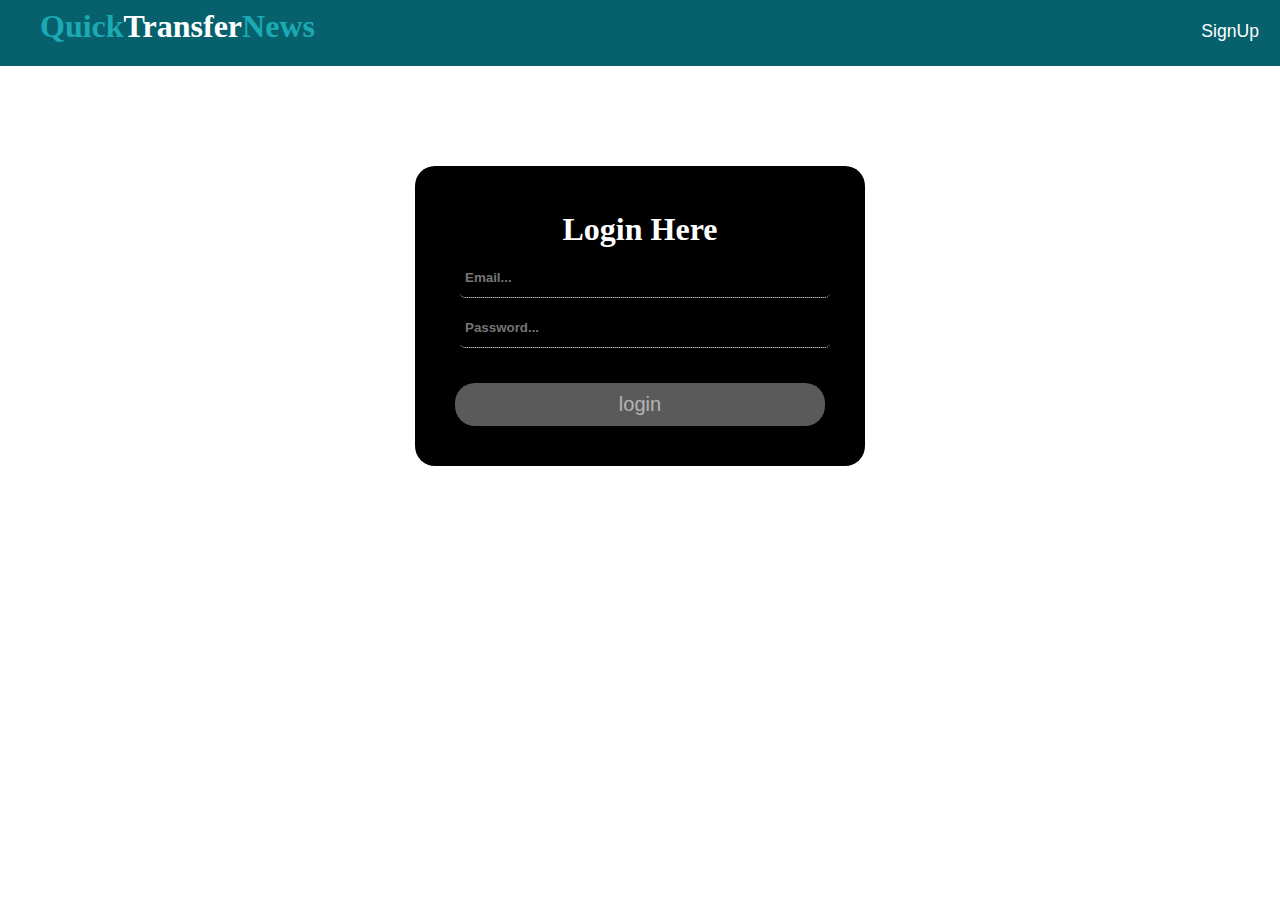
==== UI/index.html @ ed8a6651 "updating index" ====
<!DOCTYPE html>
<html lang="en">
<head>
    <meta charset="UTF-8">
    <meta name="viewport" content="width=device-width, initial-scale=1.0">
    <meta http-equiv="X-UA-Compatible" content="ie=edge">
    <title>Welcoming Page</title>
    <!-- Footer Styling-->
    <link rel="stylesheet" href="./css/footer.css">
    <!-- Signup Styling-->
    <link rel="stylesheet" href="./css/signup_login.css">
     <!-- Custom Styling-->
     <link rel="stylesheet" href="./css/style_header.css">
    <!-- Font Awesome-->
<link rel="stylesheet" href="./css/fonts/css/all.css">
</head>
<body class="index">
      <header>
        <div class="logo">
           <h1 class="logo-text"><span>Quick</span>Transfer<span>News</span></h1>
        </div>
        <i class="fa fa-bars menu-toggle"></i>
        <ul class="nav">
            <li><a href="./html/signup.html">SignUp</a></li>
        </ul>
        </header>  
        <div class="wrap">
        <h1>Login Here</h1>
        <form action="./html/main.html">
            <input type="text" placeholder="Email..." required>
            <input type="password" placeholder="Password..." required> 
            <input type="submit" value="login" required>   
        </form>
    </div>
   </body>
</html>
---- UI/css/footer.css ----
/*FOOTER*/

.footer .footer-bottom {
    background: grey;
    color: #000;
    height: 50px;
    width: 100%;
    text-align: center;
    position: absolute;
    bottom: 0px;
    left: 0px;
    padding-top: 20px;
}
---- UI/css/signup_login.css ----
body{
    background: url('sky.jpg');
    background-size: cover;
    font-family: Arial;
   
}
.wrap{
    max-width: 450px;
    border-radius: 20px;
    margin: auto;
    background: black;
    box-sizing: border-box;
    padding: 40px;
    color: #fff;
    margin-top: 100px;
}
h1{
    text-align: center;
    color:white !important;
}
input[type=text], input[type=password]{
    width: 100%;
    box-sizing: border-box;
    padding: 12px 5px;
    background: black;
    outline: none;
    border: none;
    border-bottom: 1px dotted #fff;
    border-radius: 5px;
    margin: 5px;
    color:#fff;
    font-weight: bold;
}
input[type=submit]{
    width: 100%;
    box-sizing: border-box;
    padding: 10px 0;
    margin-top: 30px;
    outline: none;
    border: none;
    background: grey;
    opacity: 0.7;
    border-radius: 20px;
    font-size: 20px;
    color: #fff;
}
input[type=submit]:hover{
    background: darkcyan;
    opacity: 0.7;

}
---- UI/css/style_header.css ----
* {
    box-sizing: border-box;
}
.nav .fa-chevron-down{
    font-size: .8em;
}
body{
    padding: 0px;
    margin: 0px;
    background:url('sky.jpg');
  }

    h1,h2,h3,h4,h5,h6{
        color: black;
        font-family: Cambria, Cochin, Georgia, Times, 'Times New Roman', serif;
        margin: 5px;
    }
    a{
        text-decoration: none;
        color: inherit;
    }
    .clearfix::after{
        content:'';
        display: block;
        clear: both;

    }
    .btn{
        padding: .5em 1rem;
        background:  rgb(7, 97, 109); 
        color: white;
        border: 1px solid transparent;
        border-radius: .25rem;
    }
.btn:hover{
    color: white !important;
    background:  rgb(13, 42, 46); 
}
.text-input{
    padding: .7rem 1rem;
    display: block;
    width: 100%;
    border-radius: 5px; 
    outline: none;
    line-height: 1.5rem;
    color: gray;
    font-size: 1.2em;
    font-family: Cambria, Cochin, Georgia, Times, 'Times New Roman', serif;
    background-origin: 1px solid white;



}
/* NavBar */

header{
    background: rgb(7, 97, 109); 
    height: 66px;
}
header .logo{
    float: left;
    height: inherit;
    margin-left: 2em;
 }
header .logo-text{
    margin: 8px;
    font-family: Cambria, Cochin, Georgia, Times, 'Times New Roman', serif;
}
header .logo-text span{
    color: rgb(27,170,180);
    
}
.active{
    background: gray;
}
header ul{
    float: right;
    margin: 0px;
    padding: 0px;
    list-style: none;

   
    }
    
header ul li { 
        float: left;
        position: relative;
    }
header ul li ul{
    position: absolute;
    top: 66px;
    right: 0px;
    width: 180px;
    display: none;
    z-index: 99999;
   }   
header ul li:hover ul{
    display: block;
}
header ul li ul li{
    width: 100%;
}
header ul li ul li a{
    padding: 5px;
    color: black;
    background: white;
}
header ul li ul li a.logout{
    color: red;
}
header ul li ul li a:hover{
    background: khaki;
}

header ul li a {
    display: block;
    padding: 21px;
    font-size: 1.1em;
    text-decoration: none;
    }
    header ul li a:hover{
        background: rgb(67, 182, 67);
        transition: 0.5s;
    }
header .menu-toggle{
   
    display: none;
}
header *{
    color: white;
}

.page-wrapper a:hover{
    color: green;
}

/*  Post Slider*/
.post-slider{
position: relative; 
}
.post-slider .slider-title{
    text-align: center;
    margin: 30px auto;

}
.post-slider .next {
    position: absolute;
    top: 50%;
    right: 30px;
    font-size: 2em;
    color: gray;
    cursor: pointer;

}
.post-slider .prev {
    position: absolute;
    top: 50%;
    left: 30px;
    font-size: 2em;
    color: gray;
    cursor: pointer;
}
.post-slider .post-wrapper{
    width: 84%;
    overflow: hidden;
    height: 350px;
    margin: 0px auto;
    padding: 10px 0px 10px 0px;
  
}
.post-slider .post-wrapper .post{
    width: 300px;
    height: 330px;
    margin: 0px 10px;
    display: inline-block;
    background: white;
    border-radius: 5px;
    box-shadow: 1rem 1rem 1rem 1rem grey;

}
.post-slider .post-wrapper .post-info {
    height: 130px;
    padding: 0px 10px;
  

}
.post-slider .post-wrapper .post .slider-image{
    width: 100%;
    height: 200px;
    border-top-left-radius: 5px;
    border-top-right-radius: 5px;
}

/* CONTENT */
.content{
    width: 90%;
    margin: 30px auto 30px;

}
.content .main-content
{
    width: 70%;
    float: left;
    
}
.content .main-content.single{
    background: white;
    padding: 20px 50px;
    font-size: 1.1em;
}
.content .main-content.single .post-title{
 text-align: center;
 margin-bottom: 40px;
}
.content .main-content .post{
    width: 95%;
    height: 270px;
    margin: 20px auto;
    border-radius: 5px;
    background: white;
    position: relative;
}
.content .main-content .post .read-more{
    position: absolute;
    bottom: 10px;
    right: 10px;
    border: 1px solid  rgb(7, 97, 109); 
    background: transparent;
    border-radius: 0px;
    color: rgb(7, 97, 109) !important; 
}
.content .main-content .post .read-more:hover{
    background: rgb(7, 97, 109);
    color: white !important;
    transition: .25s;
}
.content .main-content .post .post-image{
    width: 40%;
    height: 100%;
    float: left;
}
.content .main-content .post .post-preview{
    width: 60%;
    padding: 10px;
    float: right;
  
}
.content .main-content .recent-post-title{
    margin: 20px;
}
.content .sidebar{
    width: 30%; 
    float: left;
    height: 300px;
}
.content .sidebar .section{
    background: white;
    padding: 20px;
    border-radius: 5px;
    margin-bottom: 20px;
}
.content .sidebar .section.search{
    margin-top: 80px;
}



/*MEDIA QUERIES*/

@media only screen and (max-width: 750px) {
header{
    position: relative;
}
header ul{
    width: 100%;
    background: rgb(187, 194, 181);
    max-height: 0px;
    /* border: 1px solid red; */
    overflow: hidden;

}
.showing{
   max-height: 100em; 
}
header ul li{
    width: 100%;
}
header ul li ul{
    position: static;
    width: 180px;
    display: block;
    width: 100%;
   }  
   header ul li ul li a{
    padding: 5px;
    color: white;
    padding-left: 50px;
    background:rgb(187, 194, 181);;
}
header ul li ul li a.logout{
    color: red;
} 
header .menu-toggle{
    display: block;
    position: absolute;
    right: 20px;
    top: 20px;
    font-size: 1.9em;
}
header .logo{
   
    margin-left: .5em;
 }
 
}
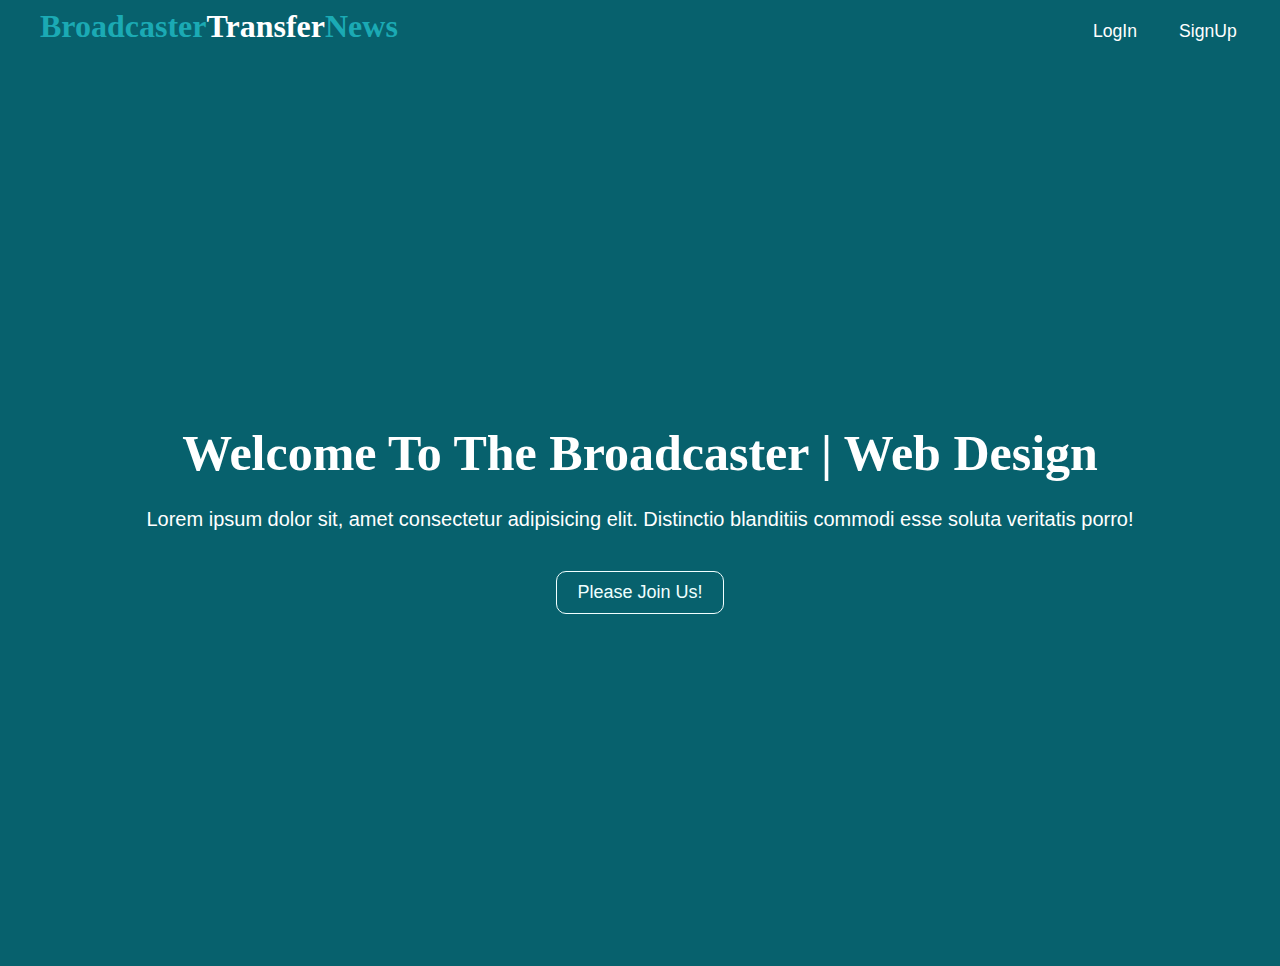
==== commit 1caad283: "bug(Feedback):Fixing-bugs  adding-some-pages-regarging-to-feedback [finishes #169993222]" ====
--- a/UI/index.html
+++ b/UI/index.html
@@ -13,24 +13,26 @@
      <link rel="stylesheet" href="./css/style_header.css">
     <!-- Font Awesome-->
 <link rel="stylesheet" href="./css/fonts/css/all.css">
+ <!-- landing Styling-->
+ <!-- <link rel="stylesheet" href="./css/landing.css"> -->
 </head>
 <body class="index">
       <header>
         <div class="logo">
-           <h1 class="logo-text"><span>Quick</span>Transfer<span>News</span></h1>
-        </div>
-        <i class="fa fa-bars menu-toggle"></i>
-        <ul class="nav">
-            <li><a href="./html/signup.html">SignUp</a></li>
-        </ul>
+            <h1 class="logo-text"><span>Broadcaster</span>Transfer<span>News</span></h1>
+         </div>
+         <i class="fa fa-bars menu-toggle"></i>
+         <ul class="nav">
+             <li><a href="./html/signin.html">LogIn</a></li>
+             &nbsp; &nbsp; &nbsp;
+             <li><a href="./html/signup.html">SignUp</a></li>
+         </ul>
         </header>  
-        <div class="wrap">
-        <h1>Login Here</h1>
-        <form action="./html/main.html">
-            <input type="text" placeholder="Email..." required>
-            <input type="password" placeholder="Password..." required> 
-            <input type="submit" value="login" required>   
-        </form>
-    </div>
-   </body>
+        <header id="showcase">
+                <h1>Welcome To The Broadcaster | Web Design</h1>
+                <p> Lorem ipsum dolor sit, amet consectetur adipisicing elit. Distinctio blanditiis commodi esse soluta veritatis porro!</p>
+                <a href="./html/signup.html" class="button"> Please Join Us!</a>
+            </header>
+           
+</body>
 </html>
--- a/UI/css/footer.css
+++ b/UI/css/footer.css
@@ -1,5 +1,4 @@
 /*FOOTER*/
-
 .footer .footer-bottom {
     background: grey;
     color: #000;
@@ -11,4 +10,7 @@
     left: 0px;
     padding-top: 20px;
 }
+.footer{
+    margin-bottom: 0%;
+}
 
--- a/UI/css/style_header.css
+++ b/UI/css/style_header.css
@@ -20,18 +20,27 @@
         color: inherit;
     }
     .clearfix::after{
-        content:'';
         display: block;
         clear: both;
 
     }
     .btn{
         padding: .5em 1rem;
+        float: left;
         background:  rgb(7, 97, 109); 
         color: white;
         border: 1px solid transparent;
         border-radius: .25rem;
-    }
+        text-align: center;
+    }
+    .action {
+        text-align: center !important;
+    }
+    .action .btn.read-more.dash{
+        margin-left: 20px;
+        margin-right: 20px;
+    }
+   
 .btn:hover{
     color: white !important;
     background:  rgb(13, 42, 46); 
@@ -68,8 +77,7 @@
 }
 header .logo-text span{
     color: rgb(27,170,180);
-    
-}
+    }
 .active{
     background: gray;
 }
@@ -78,9 +86,7 @@
     margin: 0px;
     padding: 0px;
     list-style: none;
-
-   
-    }
+}
     
 header ul li { 
         float: left;
@@ -126,69 +132,17 @@
    
     display: none;
 }
+
 header *{
     color: white;
 }
+.page-wrapper.article{
+    margin-bottom: 0%;
+    margin-left: 250px;
+ }
 
 .page-wrapper a:hover{
     color: green;
-}
-
-/*  Post Slider*/
-.post-slider{
-position: relative; 
-}
-.post-slider .slider-title{
-    text-align: center;
-    margin: 30px auto;
-
-}
-.post-slider .next {
-    position: absolute;
-    top: 50%;
-    right: 30px;
-    font-size: 2em;
-    color: gray;
-    cursor: pointer;
-
-}
-.post-slider .prev {
-    position: absolute;
-    top: 50%;
-    left: 30px;
-    font-size: 2em;
-    color: gray;
-    cursor: pointer;
-}
-.post-slider .post-wrapper{
-    width: 84%;
-    overflow: hidden;
-    height: 350px;
-    margin: 0px auto;
-    padding: 10px 0px 10px 0px;
-  
-}
-.post-slider .post-wrapper .post{
-    width: 300px;
-    height: 330px;
-    margin: 0px 10px;
-    display: inline-block;
-    background: white;
-    border-radius: 5px;
-    box-shadow: 1rem 1rem 1rem 1rem grey;
-
-}
-.post-slider .post-wrapper .post-info {
-    height: 130px;
-    padding: 0px 10px;
-  
-
-}
-.post-slider .post-wrapper .post .slider-image{
-    width: 100%;
-    height: 200px;
-    border-top-left-radius: 5px;
-    border-top-right-radius: 5px;
 }
 
 /* CONTENT */
@@ -197,73 +151,92 @@
     margin: 30px auto 30px;
 
 }
-.content .main-content
-{
-    width: 70%;
-    float: left;
-    
-}
-.content .main-content.single{
-    background: white;
-    padding: 20px 50px;
-    font-size: 1.1em;
-}
-.content .main-content.single .post-title{
- text-align: center;
- margin-bottom: 40px;
-}
-.content .main-content .post{
+.content .search {
+width: 60%;
+margin: 0 23%;
+height: 42px;
+padding: 10px;
+font-size: 18px;
+
+}
+.content  .post{
     width: 95%;
     height: 270px;
     margin: 20px auto;
     border-radius: 5px;
     background: white;
     position: relative;
-}
-.content .main-content .post .read-more{
-    position: absolute;
+    text-align: center;
+    
+}
+.content  .post .read-more{
     bottom: 10px;
     right: 10px;
     border: 1px solid  rgb(7, 97, 109); 
     background: transparent;
     border-radius: 0px;
     color: rgb(7, 97, 109) !important; 
-}
-.content .main-content .post .read-more:hover{
+    margin-top: 7%;
+}
+.content  .post .read-more:hover{
     background: rgb(7, 97, 109);
     color: white !important;
     transition: .25s;
 }
-.content .main-content .post .post-image{
-    width: 40%;
-    height: 100%;
-    float: left;
-}
-.content .main-content .post .post-preview{
+.content  .post .post-image{
     width: 60%;
+    height: 300px;
+    margin: 0 23%;
+}
+.content  .post .post-preview{
+    width: 100%;
     padding: 10px;
     float: right;
-  
-}
-.content .main-content .recent-post-title{
-    margin: 20px;
-}
-.content .sidebar{
-    width: 30%; 
-    float: left;
-    height: 300px;
-}
-.content .sidebar .section{
-    background: white;
-    padding: 20px;
-    border-radius: 5px;
-    margin-bottom: 20px;
-}
-.content .sidebar .section.search{
-    margin-top: 80px;
-}
-
-
+    }
+    .content  .post .preview-text{
+        width: 60%;
+        padding: 10px;
+        margin: 0 23%;
+        }
+        .separate2{
+            margin-top: 200px;
+        }
+ /* Landing Page */
+ 
+ #showcase{
+    background-image:url('../images/sky.JPG');
+    background-size: cover;
+    background-position: center;
+    height: 100vh;
+    display: flex;
+    flex-direction: column;
+    justify-content: center;
+    align-items: center;
+    text-align: center;
+    padding: 0 20px;
+}
+#showcase h1{
+    font-size: 50px;
+    line-height: 1.2;
+}
+#showcase p{
+    font-size: 20px;
+}
+#showcase .button{
+    font-size: 18px;
+    text-decoration: none;
+    color: azure;
+    border: azure 1px solid;
+    padding: 10px 20px;
+    border-radius: 10px;
+    margin-top: 20px;
+}
+#showcase .button:hover{
+    background: bisque;
+    color: burlywood;
+
+}
+/* Landing Page */
 
 /*MEDIA QUERIES*/
 
@@ -308,15 +281,30 @@
     font-size: 1.9em;
 }
 header .logo{
-   
+
     margin-left: .5em;
  }
- 
-}
-
-
-
- 
-
-
+ }
+/* Dashboard Article  */
+#wrapper{
+    width: 100%;
+}
+#wrapper img{
+    width: 80%;
+    margin-bottom: 30px;
+    margin-top: 30px;
+    align-content: center;
+    padding-left: 20%;
+}
+#wrapper p{
+    width: 80%;
+    align-content: center;
+    padding-left: 20%;
+}
+#wrapper h1{
+    text-align: center;
+    margin-top: 50px;
+   
+    
+}
   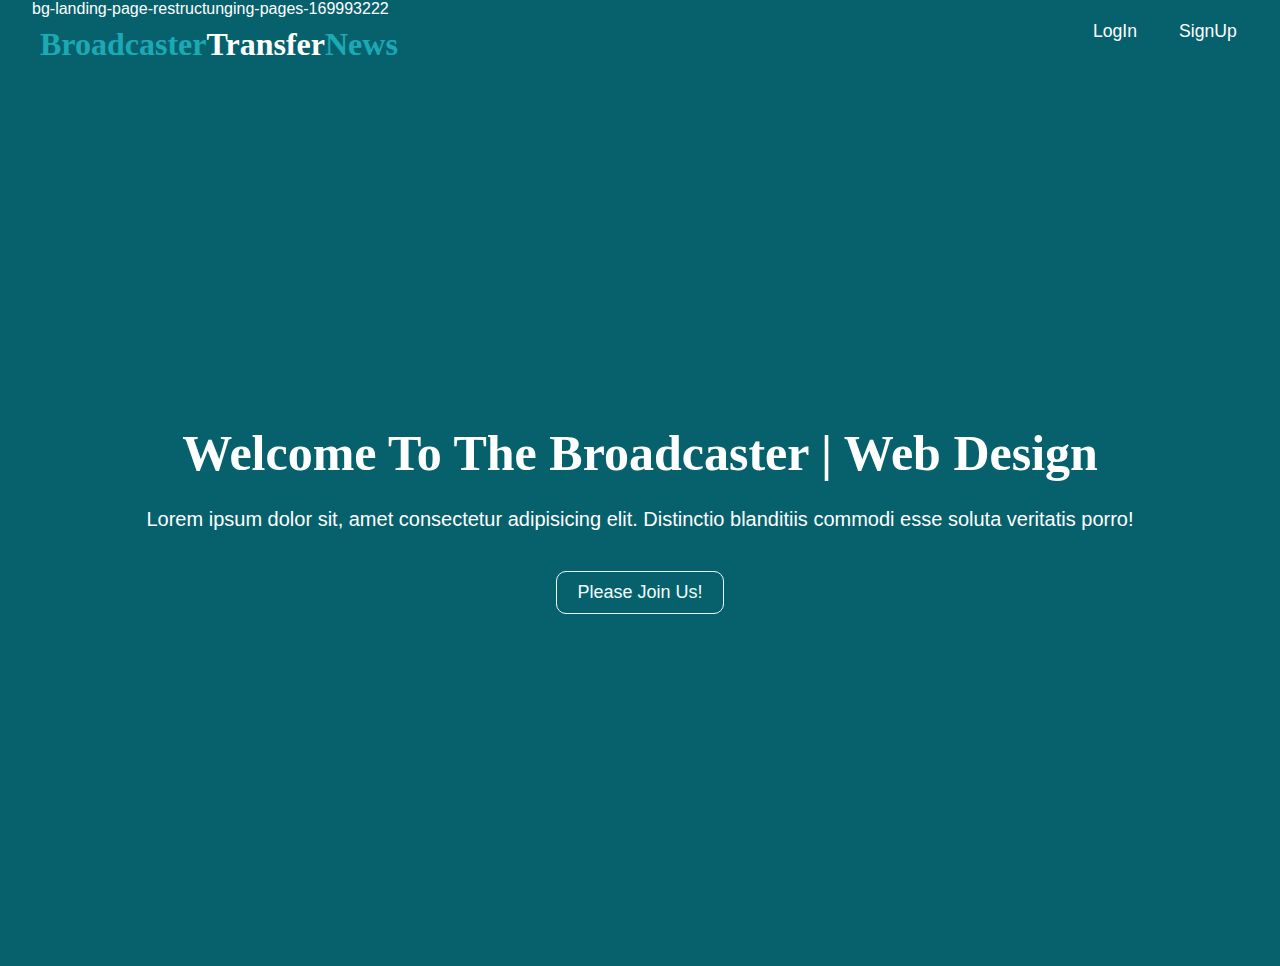
==== commit 32828430: "Merge branch 'develop' into bg-landing-page-restructunging-pages-169993222" ====
--- a/UI/index.html
+++ b/UI/index.html
@@ -19,6 +19,7 @@
 <body class="index">
       <header>
         <div class="logo">
+bg-landing-page-restructunging-pages-169993222
             <h1 class="logo-text"><span>Broadcaster</span>Transfer<span>News</span></h1>
          </div>
          <i class="fa fa-bars menu-toggle"></i>
@@ -35,4 +36,5 @@
             </header>
            
 </body>
+
 </html>
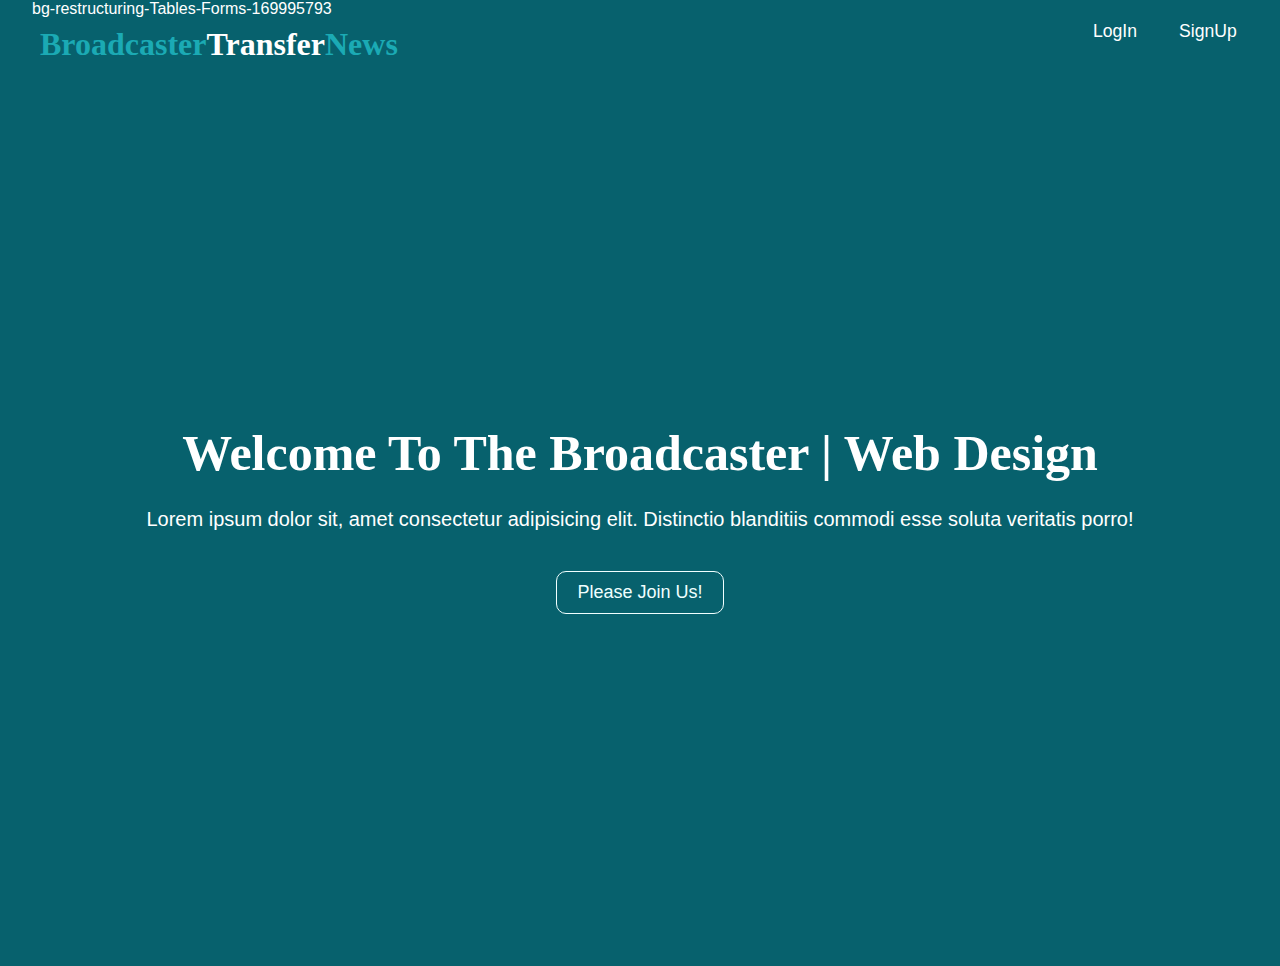
==== commit ce7a3ce2: "Merge branch 'develop' into bg-restructuring-Tables-Forms-169995793" ====
--- a/UI/index.html
+++ b/UI/index.html
@@ -19,7 +19,7 @@
 <body class="index">
       <header>
         <div class="logo">
-bg-landing-page-restructunging-pages-169993222
+ bg-restructuring-Tables-Forms-169995793
             <h1 class="logo-text"><span>Broadcaster</span>Transfer<span>News</span></h1>
          </div>
          <i class="fa fa-bars menu-toggle"></i>
--- a/UI/css/style_header.css
+++ b/UI/css/style_header.css
@@ -14,6 +14,9 @@
         color: black;
         font-family: Cambria, Cochin, Georgia, Times, 'Times New Roman', serif;
         margin: 5px;
+    }
+    h2.incidenttitle{
+        float: left;
     }
     a{
         text-decoration: none;
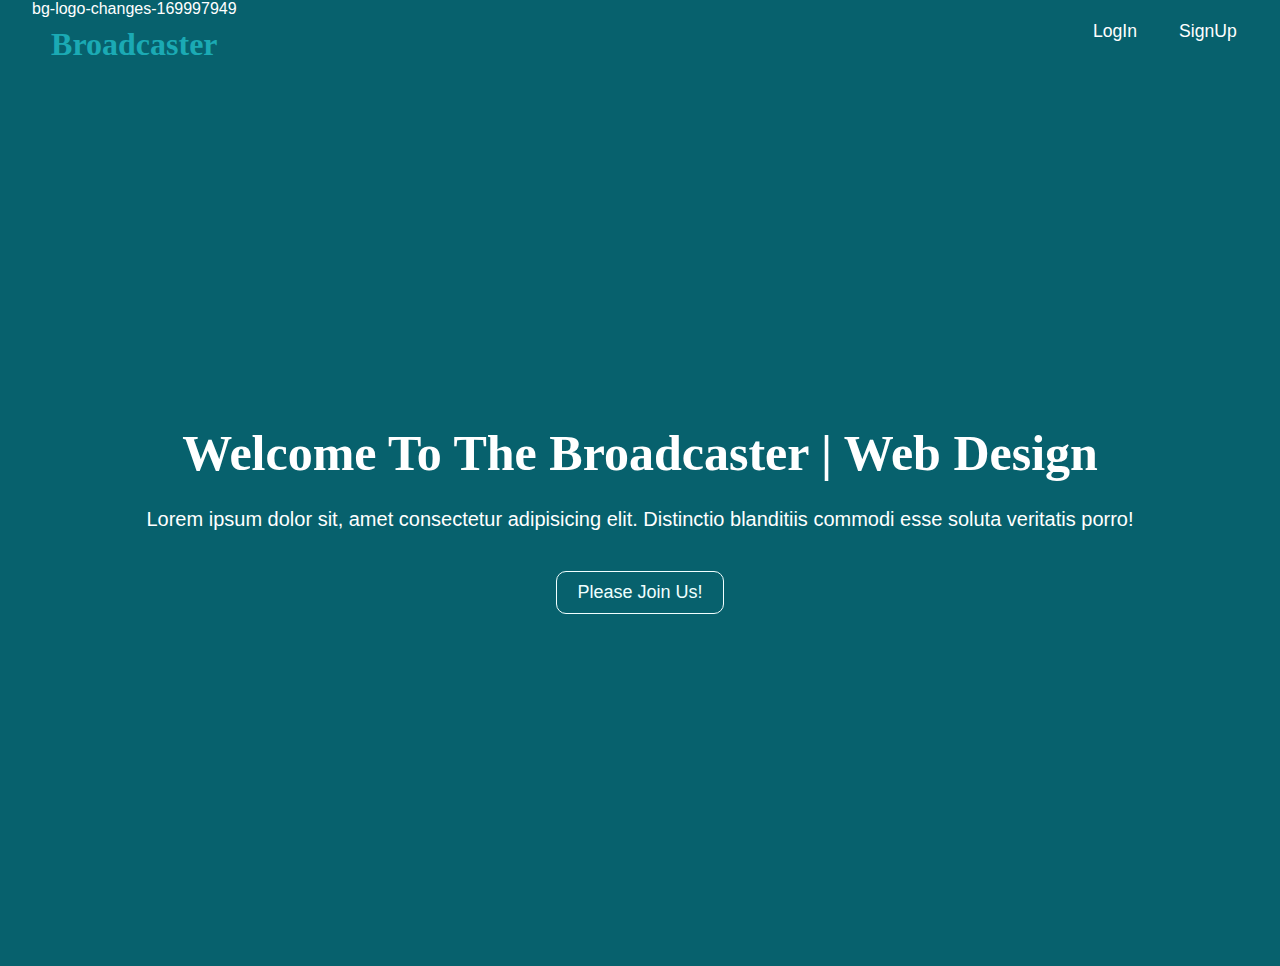
==== commit d152dab2: "Merge branch 'develop' into bg-logo-changes-169997949" ====
--- a/UI/index.html
+++ b/UI/index.html
@@ -19,8 +19,8 @@
 <body class="index">
       <header>
         <div class="logo">
- bg-restructuring-Tables-Forms-169995793
-            <h1 class="logo-text"><span>Broadcaster</span>Transfer<span>News</span></h1>
+bg-logo-changes-169997949
+            <h1 class="logo-text"><span>Broadcaster</span></h1>
          </div>
          <i class="fa fa-bars menu-toggle"></i>
          <ul class="nav">
@@ -34,7 +34,5 @@
                 <p> Lorem ipsum dolor sit, amet consectetur adipisicing elit. Distinctio blanditiis commodi esse soluta veritatis porro!</p>
                 <a href="./html/signup.html" class="button"> Please Join Us!</a>
             </header>
-           
-</body>
-
+           </body>
 </html>
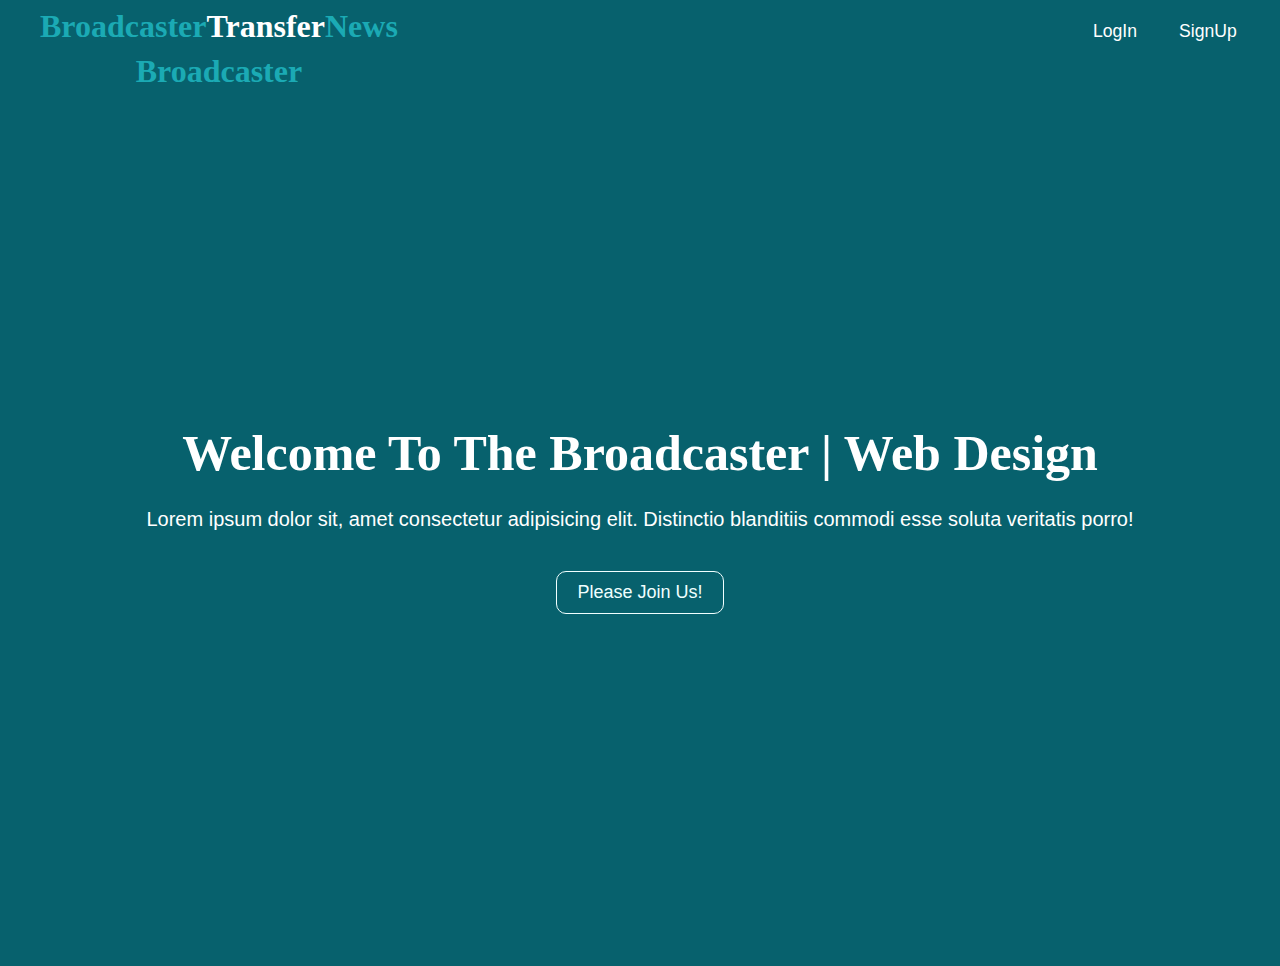
==== commit 7c503d57: "Merge branch 'develop' into bg-restructuring-Tables-Forms-169995793" ====
--- a/UI/index.html
+++ b/UI/index.html
@@ -19,7 +19,8 @@
 <body class="index">
       <header>
         <div class="logo">
-bg-logo-changes-169997949
+
+            <h1 class="logo-text"><span>Broadcaster</span>Transfer<span>News</span></h1>
             <h1 class="logo-text"><span>Broadcaster</span></h1>
          </div>
          <i class="fa fa-bars menu-toggle"></i>
@@ -34,5 +35,7 @@
                 <p> Lorem ipsum dolor sit, amet consectetur adipisicing elit. Distinctio blanditiis commodi esse soluta veritatis porro!</p>
                 <a href="./html/signup.html" class="button"> Please Join Us!</a>
             </header>
-           </body>
+           
+</body>
+
 </html>
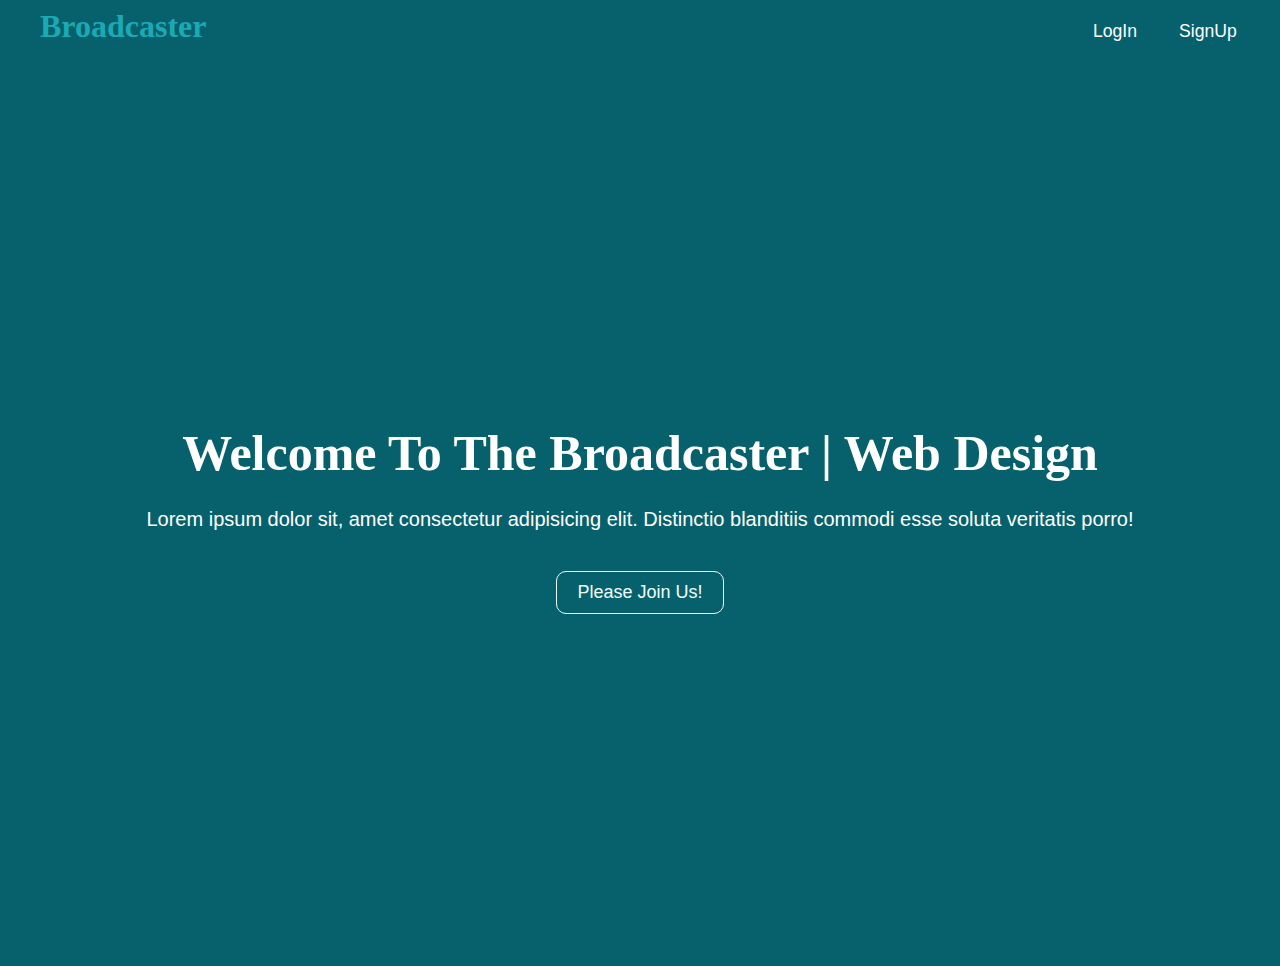
==== commit 3caf66ae: "changing my Logo name." ====
--- a/UI/index.html
+++ b/UI/index.html
@@ -19,8 +19,6 @@
 <body class="index">
       <header>
         <div class="logo">
-
-            <h1 class="logo-text"><span>Broadcaster</span>Transfer<span>News</span></h1>
             <h1 class="logo-text"><span>Broadcaster</span></h1>
          </div>
          <i class="fa fa-bars menu-toggle"></i>
